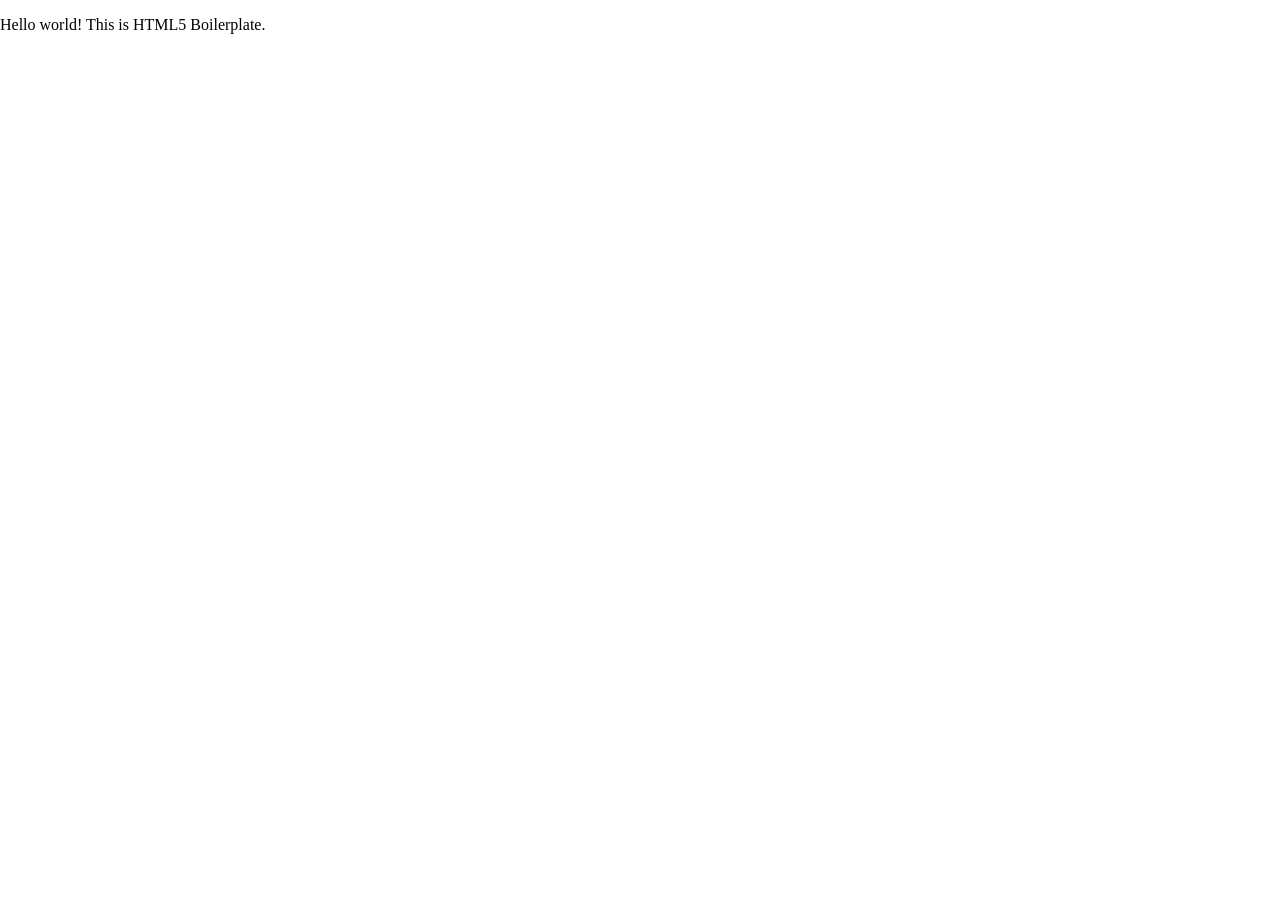
==== about/index.html @ c02803d5 "Initial commit of the unplugged website." ====
<!doctype html>
<html class="no-js" lang="">

<head>
  <meta charset="utf-8">
  <title></title>
  <meta name="description" content="">
  <meta name="viewport" content="width=device-width, initial-scale=1">

  <meta property="og:title" content="">
  <meta property="og:type" content="">
  <meta property="og:url" content="">
  <meta property="og:image" content="">

  <link rel="manifest" href="../site.webmanifest">
  <link rel="apple-touch-icon" href="../icon.png">
  <!-- Place favicon.ico in the root directory -->

  <link rel="stylesheet" href="../css/normalize.css">
  <link rel="stylesheet" href="../css/main.css">

  <meta name="theme-color" content="#fafafa">
</head>

<body>

  <!-- Add your site or application content here -->
  <p>Hello world! This is HTML5 Boilerplate.</p>
  <script src="../js/vendor/modernizr-3.11.2.min.js"></script>
  <script src="../js/plugins.js"></script>
  <script src="../js/main.js"></script>

  <!-- Google Analytics: change UA-XXXXX-Y to be your site's ID. -->
  <script>
    window.ga = function () { ga.q.push(arguments) }; ga.q = []; ga.l = +new Date;
    ga('create', 'UA-XXXXX-Y', 'auto'); ga('set', 'anonymizeIp', true); ga('set', 'transport', 'beacon'); ga('send', 'pageview')
  </script>
  <script src="https://www.google-analytics.com/analytics.js" async></script>
</body>

</html>
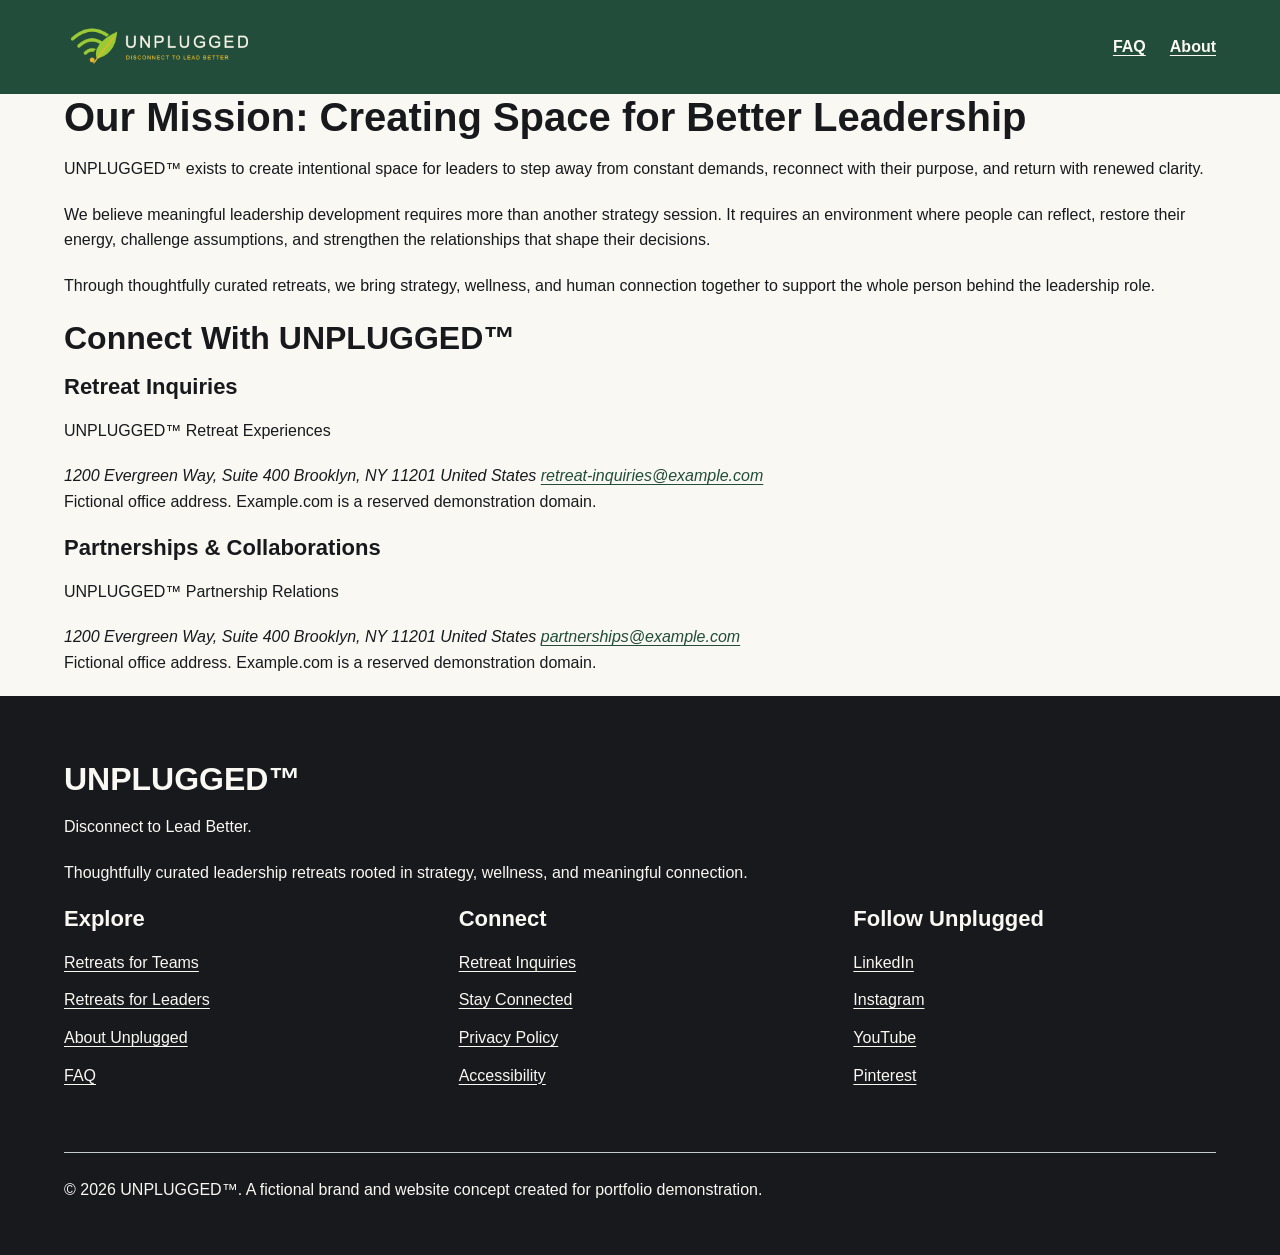
==== commit 4d1717c2: "New about page for the responsive website." ====
--- a/about/index.html
+++ b/about/index.html
@@ -1,10 +1,10 @@
 <!doctype html>
-<html class="no-js" lang="">
+<html class="no-js" lang="en">
 
 <head>
   <meta charset="utf-8">
-  <title></title>
-  <meta name="description" content="">
+  <title>Unplugged Retreat Experience</title>
+  <meta name="description" content="Leadership retreat website.">
   <meta name="viewport" content="width=device-width, initial-scale=1">
 
   <meta property="og:title" content="">
@@ -12,11 +12,12 @@
   <meta property="og:url" content="">
   <meta property="og:image" content="">
 
-  <link rel="manifest" href="../site.webmanifest">
-  <link rel="apple-touch-icon" href="../icon.png">
+  <link rel="manifest" href="site.webmanifest">
+  <link rel="apple-touch-icon" href="icon.png">
   <!-- Place favicon.ico in the root directory -->
 
   <link rel="stylesheet" href="../css/normalize.css">
+   <link rel="stylesheet" href="https://cdnjs.cloudflare.com/ajax/libs/font-awesome/6.7.2/css/all.min.css">
   <link rel="stylesheet" href="../css/main.css">
 
   <meta name="theme-color" content="#fafafa">
@@ -25,7 +26,140 @@
 <body>
 
   <!-- Add your site or application content here -->
-  <p>Hello world! This is HTML5 Boilerplate.</p>
+  
+
+<header class="site-header">
+
+  <div class="content-wrapper">
+        <a href="../index.html"><img src="../img/logos/unplugged-logo-horizontal-on-green.png" alt="Unplugged — Disconnect to Lead Better">
+      </a>
+      
+      <nav>
+        <ul>
+          <li><a href="../faq/index.html">FAQ</a></li>
+          <li><a href="../about/index.html">About</a></li>
+        </ul>
+      </nav>
+    
+    </div>
+
+</header>
+
+
+
+
+
+
+
+
+
+
+<main>
+
+<section class="mission">
+        <div class="content-wrapper">
+       <div class="mission-content">
+      <h1>Our Mission: Creating Space for Better Leadership</h1>
+      <p>UNPLUGGED™ exists to create intentional space for leaders to step away from constant demands, reconnect with their purpose, and return with renewed clarity.</p>
+      <p>We believe meaningful leadership development requires more than another strategy session. It requires an environment where people can reflect, restore their energy, challenge assumptions, and strengthen the relationships that shape their decisions.</p>
+      <p>Through thoughtfully curated retreats, we bring strategy, wellness, and human connection together to support the whole person behind the leadership role.</p>
+        </div>
+      </div>
+
+</section>
+
+
+
+
+<section class="map">
+<figure></figure>
+
+</section>
+
+
+
+<section class="contact">
+          <div class="content-wrapper">
+            <h2>Connect With UNPLUGGED™</h2>
+        <div class="contact-content">
+          <div class="retreat-inquiries">
+      <h3>Retreat Inquiries</h3>
+      <p>UNPLUGGED™ Retreat Experiences</p>
+      <address>1200 Evergreen Way, Suite 400 Brooklyn, NY 11201 United States <a href="mailto:retreat-inquiries@example.com">retreat-inquiries@example.com</a></address>
+      
+      <p>Fictional office address. Example.com is a reserved demonstration domain.</p>
+          </div>
+          <div class="partnerships">
+            <h3>Partnerships & Collaborations</h3>
+      <p>UNPLUGGED™ Partnership Relations</p>
+      <address>1200 Evergreen Way, Suite 400 Brooklyn, NY 11201 United States <a href="mailto:partnerships@example.com">partnerships@example.com</a></address>
+      <p>Fictional office address. Example.com is a reserved demonstration domain.</p>
+          </div>
+      
+        </div>
+          </div>
+
+
+</section>
+
+
+
+</main>
+
+
+
+
+
+
+
+
+
+        <footer class="site-footer">
+       <div class="content-wrapper">
+        <div class="footer-brand">
+          <h2>UNPLUGGED™</h2>
+           <p>Disconnect to Lead Better.</p>
+            <p>Thoughtfully curated leadership retreats rooted in strategy, wellness, and meaningful connection.</p>
+        </div>
+        <div class="footer-navigation">
+          <nav class="footer-explore">
+            <h3>Explore</h3>
+            <ul>
+              <li><a href="../#team">Retreats for Teams</a></li>
+              <li><a href="../#leaders">Retreats for Leaders</a></li>
+              <li><a href="../about">About Unplugged</a> </li>
+              <li><a href="../faq">FAQ</a></li>
+            </ul>
+          </nav>
+          <nav class="footer-connect">
+            <h3>Connect</h3>
+            <ul>
+              <li><a href="../#inquiries">Retreat Inquiries</a></li>
+              <li><a href="../#connect">Stay Connected</a></li>
+              <li><a href="/privacy-policy">Privacy Policy</a></li>
+              <li><a href="/accessibility">Accessibility</a></li>
+            </ul>
+          </nav>
+          <nav class="footer-social">
+            <h3>Follow Unplugged</h3>
+            <ul>
+              <li><a href="#">LinkedIn</a></li>
+              <li><a href="#">Instagram</a></li>
+              <li><a href="#">YouTube</a></li>
+              <li><a href="#">Pinterest</a></li>
+            </ul>
+          </nav>
+          </div>
+        <div class="footer-bottom">
+        <p>© 2026 UNPLUGGED™. A fictional brand and website concept created for portfolio demonstration.</p>
+        </div>
+       
+      </div>
+      
+    </footer>
+
+
+
   <script src="../js/vendor/modernizr-3.11.2.min.js"></script>
   <script src="../js/plugins.js"></script>
   <script src="../js/main.js"></script>
--- a/css/main.css
+++ b/css/main.css
@@ -0,0 +1,756 @@
+/*! HTML5 Boilerplate v8.0.0 | MIT License | https://html5boilerplate.com/ */
+
+/* main.css 2.1.0 | MIT License | https://github.com/h5bp/main.css#readme */
+/*
+ * What follows is the result of much research on cross-browser styling.
+ * Credit left inline and big thanks to Nicolas Gallagher, Jonathan Neal,
+ * Kroc Camen, and the H5BP dev community and team.
+ */
+
+/* ==========================================================================
+   Base styles: opinionated defaults
+   ========================================================================== */
+
+html {
+  color: #222;
+  font-size: 1em;
+  line-height: 1.4;
+}
+
+/*
+ * Remove text-shadow in selection highlight:
+ * https://twitter.com/miketaylr/status/12228805301
+ *
+ * Vendor-prefixed and regular ::selection selectors cannot be combined:
+ * https://stackoverflow.com/a/16982510/7133471
+ *
+ * Customize the background color to match your design.
+ */
+
+::-moz-selection {
+  background: #b3d4fc;
+  text-shadow: none;
+}
+
+::selection {
+  background: #b3d4fc;
+  text-shadow: none;
+}
+
+/*
+ * A better looking default horizontal rule
+ */
+
+hr {
+  display: block;
+  height: 1px;
+  border: 0;
+  border-top: 1px solid #ccc;
+  margin: 1em 0;
+  padding: 0;
+}
+
+/*
+ * Remove the gap between audio, canvas, iframes,
+ * images, videos and the bottom of their containers:
+ * https://github.com/h5bp/html5-boilerplate/issues/440
+ */
+
+audio,
+canvas,
+iframe,
+img,
+svg,
+video {
+  vertical-align: middle;
+}
+
+/*
+ * Remove default fieldset styles.
+ */
+
+fieldset {
+  border: 0;
+  margin: 0;
+  padding: 0;
+}
+
+/*
+ * Allow only vertical resizing of textareas.
+ */
+
+textarea {
+  resize: vertical;
+}
+
+/* ==========================================================================
+   Author's custom styles
+   ========================================================================== */
+
+   *, *::before, *::after {
+    box-sizing: border-box;
+   }
+    
+
+
+
+/* ==========================================================================
+   Helper classes
+   ========================================================================== */
+
+/*
+ * Hide visually and from screen readers
+ */
+
+.hidden,
+[hidden] {
+  display: none !important;
+}
+
+/*
+ * Hide only visually, but have it available for screen readers:
+ * https://snook.ca/archives/html_and_css/hiding-content-for-accessibility
+ *
+ * 1. For long content, line feeds are not interpreted as spaces and small width
+ *    causes content to wrap 1 word per line:
+ *    https://medium.com/@jessebeach/beware-smushed-off-screen-accessible-text-5952a4c2cbfe
+ */
+
+.sr-only {
+  border: 0;
+  clip: rect(0, 0, 0, 0);
+  height: 1px;
+  margin: -1px;
+  overflow: hidden;
+  padding: 0;
+  position: absolute;
+  white-space: nowrap;
+  width: 1px;
+  /* 1 */
+}
+
+/*
+ * Extends the .sr-only class to allow the element
+ * to be focusable when navigated to via the keyboard:
+ * https://www.drupal.org/node/897638
+ */
+
+.sr-only.focusable:active,
+.sr-only.focusable:focus {
+  clip: auto;
+  height: auto;
+  margin: 0;
+  overflow: visible;
+  position: static;
+  white-space: inherit;
+  width: auto;
+}
+
+/*
+ * Hide visually and from screen readers, but maintain layout
+ */
+
+.invisible {
+  visibility: hidden;
+}
+
+/*
+ * Clearfix: contain floats
+ *
+ * For modern browsers
+ * 1. The space content is one way to avoid an Opera bug when the
+ *    `contenteditable` attribute is included anywhere else in the document.
+ *    Otherwise it causes space to appear at the top and bottom of elements
+ *    that receive the `clearfix` class.
+ * 2. The use of `table` rather than `block` is only necessary if using
+ *    `:before` to contain the top-margins of child elements.
+ */
+
+.clearfix::before,
+.clearfix::after {
+  content: " ";
+  display: table;
+}
+
+.clearfix::after {
+  clear: both;
+}
+
+/* ==========================================================================
+   EXAMPLE Media Queries for Responsive Design.
+   These examples override the primary ('mobile first') styles.
+   Modify as content requires.
+   ========================================================================== */
+
+@media only screen and (min-width: 35em) {
+  /* Style adjustments for viewports that meet the condition */
+}
+
+@media print,
+  (-webkit-min-device-pixel-ratio: 1.25),
+  (min-resolution: 1.25dppx),
+  (min-resolution: 120dpi) {
+  /* Style adjustments for high resolution devices */
+}
+
+/* Seven Unplugged color properties */
+:root {
+  --color-forest: #214D3A;
+  --color-navy: #142B49;
+  --color-gold: #F2D447;
+  --color-lavender: #A99AD6;
+  --color-silver: #C4CBD3;
+  --color-onyx: #17191D;
+  --color-cream: #FAF8F2;
+}
+
+body {
+  background-color: var(--color-cream);
+  color: var(--color-onyx);
+  font-family: Arial, sans-serif;
+  line-height: 1.6;
+}
+
+
+h1 {
+font-size: 2.5rem;
+line-height: 1.15;
+}
+
+h2 {
+font-size: 2rem;
+line-height: 1.2;
+}
+
+h3 {
+font-size: 1.375rem;
+line-height: 1.3;
+}
+
+h1, h2, h3 {
+  margin-top: 0;
+  margin-bottom: 1rem;
+  font-weight: 700;
+}
+
+p {
+  font-size: 1rem;
+  line-height: 1.6;
+  margin-top: 0;
+  margin-bottom: 1.25rem;
+}
+
+img {
+  max-width: 100%;
+  height: auto;
+}
+
+a {
+  color: var(--color-forest);
+  text-underline-offset: 0.2em;
+}
+
+a:focus-visible {
+  outline: 3px solid var(--color-navy);
+  outline-offset: 3px;
+}
+
+.site-header a:focus-visible, .hero-area a:focus-visible, .site-footer a:focus-visible {
+  outline-color: var(--color-gold);
+}
+
+.content-wrapper {
+  max-width: 1200px;
+  margin: 0 auto;
+  padding: 0 24px;
+}
+
+.site-header {
+  background-color: var(--color-forest);
+  padding: 1.25rem 0;
+}
+
+.site-header .content-wrapper {
+  display: flex;
+  flex-direction: column;
+  align-items: center;
+  gap: 1.25rem;
+}
+
+
+
+.site-header .content-wrapper > a {
+  display: block;
+  width: 220px;
+  max-width: 100%;
+  flex-shrink: 1;
+}
+  
+
+
+.site-header img {
+  width: 100%;
+  max-width: 220px;
+  height: auto;
+}
+
+.site-header nav {
+  display: flex;
+  gap: 1.5rem;
+  flex-wrap: wrap;
+  justify-content: center;
+}
+
+
+.site-header nav ul {
+  list-style: none;
+  padding: 0;
+  margin: 0;
+  display: flex;
+  gap: 1.5rem;
+  flex-wrap: wrap;
+}
+
+.site-header nav li {
+    margin: 0;
+}
+
+
+.site-header a {
+  color: var(--color-cream);
+  font-weight: 700;
+}
+
+.hero-area {
+  background-color: var(--color-navy);
+  color: var(--color-cream);
+  padding: 5rem 0;
+  text-align: center;
+}
+
+.hero-area h1 {
+  font-size: 3rem;
+  max-width: 850px;
+  margin-left: auto;
+  margin-right: auto;
+}
+
+.hero-area p {
+  max-width: 700px;
+  margin-left: auto;
+  margin-right: auto;
+}
+
+.hero-area a {
+  color: var(--color-gold);
+}
+
+
+.retreat-pathways {
+  padding: 5rem 0;
+}
+
+.retreat-pathways .content-wrapper {
+  display: grid;
+  gap: 2rem;
+}
+
+
+.retreat-pathways h2 {
+  grid-column: 1 / -1;
+}
+
+
+.retreat-pathways > .content-wrapper > p {
+  grid-column: 1 / -1;
+}
+
+
+.teams {
+  background-color: var(--color-forest);
+  color: var(--color-cream);
+  padding: 2.5rem;
+  border-radius: 1rem;
+}
+
+.leaders {
+  background-color: var(--color-silver);
+  color: var(--color-onyx);
+  padding: 2.5rem;
+  border-radius: 1rem;
+}
+
+
+.teams a {
+  color: var(--color-gold);
+}
+
+.leaders a {
+  color: var(--color-navy);
+}
+
+.leadership-pillars {
+  padding: 5rem 0;
+  background-color: var(--color-cream);
+}
+
+
+.pillars-container {
+  display: grid;
+  gap: 1.5rem;
+}
+
+
+.pillars-container > div {
+  padding: 2rem;
+  border: 1px solid var(--color-silver);
+  border-radius: 1rem;
+}
+
+
+.global-destinations {
+  padding: 5rem 0;
+  background-color:var(--color-navy);
+  color: var(--color-cream);
+}
+.destinations-container	{
+  display: grid;
+  gap: 1.5rem;
+  max-width: 1200px;
+  margin: 0 auto;
+  padding: 0 24px;
+}
+.destinations-container > div	{
+  background-color: var(--color-cream);
+  color: var(--color-onyx);
+  padding: 2rem;
+  border-radius: 1rem;
+}
+.nourishment-restoration	{
+  padding: 5rem 0;
+}
+
+.nourishment-restoration h2	{
+  grid-column: 1 / -1;
+}
+
+.nourishment-restoration .content-wrapper	{
+  display: grid;
+  gap: 1.5rem;
+}
+.nourishment-restoration > .content-wrapper > p	{
+  grid-column: 1 / -1;
+}
+.nourishment-restoration .content-wrapper > div	{
+  padding: 2rem;
+  background-color: white;
+  border-radius: 1rem;
+}
+.mindful-design	{
+  padding: 5rem 0;
+  background-color: var(--color-forest);
+  color: var(--color-cream);
+}
+.mindful-design h2	{
+  grid-column: 1 / -1;
+}
+.mindful-design > .content-wrapper > p	{
+  grid-column: 1 / -1;
+}
+.mindful-design > .content-wrapper	{
+  display: grid;
+  gap: 2rem;
+
+}
+
+
+.mindful-step {
+  padding: 1.5rem 0;
+  border-bottom: 1px solid var(--color-silver);
+}
+
+
+
+.unplugged-experience	{
+  padding: 5rem 0;
+}
+.unplugged-experience h2	{
+  grid-column: 1 / -1;
+}
+.unplugged-experience > .content-wrapper	{
+  display: grid;
+  gap: 2rem;
+}
+
+.unplugged-experience > .content-wrapper > p	{
+  grid-column: 1 / -1;
+}
+
+.experience-step {
+  padding: 1.5rem 0;
+  border-bottom: 1px solid var(--color-silver);
+}
+
+
+.leadership-perspective	{
+  padding: 5rem 0;
+  background-color: var(--color-silver);
+}
+.leadership-perspective blockquote	{
+  font-size: 1.5rem;
+  line-height: 1.5;
+  margin: 0;
+}
+.stay-connected	{
+  padding: 5rem 0;
+  text-align: center;
+}
+.stay-connected input	{
+  padding: 0.875rem;
+  max-width: 100%;
+}
+.stay-connected button	{
+  padding: 0.875rem 1.5rem;
+  border-radius: 0.5rem;
+}
+.site-footer	{
+  background-color: var(--color-onyx);
+  color: var(--color-cream);
+  padding: 4rem 0 2rem;
+}
+.site-footer a	{
+  color: var(--color-cream);
+}
+
+.footer-navigation	{
+  display: grid;
+  gap: 2rem;
+}
+.footer-navigation ul {
+  list-style: none;
+  padding: 0;
+}
+.footer-navigation li	{
+  margin-bottom: 0.75rem;
+}
+.footer-bottom	{
+  margin-top: 3rem;
+  padding-top: 1.5rem;
+  border-top: 1px solid var(--color-silver);
+}
+
+
+.mindful-step	{
+   border-radius:	0.75rem;
+   padding:	2rem;
+   background-color:	var(--color-navy);
+  }
+
+
+
+.experience-step	{
+  border-radius:	0.75rem;
+  padding:	2rem;
+  background-color:	white;
+}
+
+.signup-container	{
+  max-width:	650px;
+  margin:	0 auto;
+}
+
+.stay-connected input	{
+  border:	1px solid var(--color-navy);
+  border-radius:	0.5rem;
+}
+
+
+.stay-connected button:disabled	{
+  cursor:	not-allowed;
+  opacity:	0.65;
+}
+
+
+
+
+.features	{
+  padding: 5rem 0;
+  background-color: var(--color-cream);
+}
+.features-intro	{
+  max-width: 800px;
+}
+.features-items	{
+  display: grid;
+  gap: 1.5rem;
+}
+.feature-item	{
+  padding: 2rem;
+  border: 1px solid var(--color-silver);
+  border-radius: 1rem;
+}
+.fontawesome-icon	{
+  min-height: 3rem;
+  margin-bottom: 1rem;
+  display: inline-block;
+  font-size: 2rem;
+  color: var(--color-forest);
+}
+.features-item-description	{
+  margin-bottom: 0;
+}
+.reviews	{
+  padding: 5rem 0;
+  background-color: var(--color-silver);
+}
+.reviews-items	{
+  display: grid;
+  gap: 2rem;
+}
+.review-item	{
+  background-color: var(--color-cream);
+  padding: 2rem;
+  border-radius: 1rem;
+}
+.review-description	{
+  line-height: 1.6;
+}
+.review-disclaimer	{
+  font-size: 0.875rem;
+  margin-top: 1.5rem;
+}
+
+
+
+
+
+
+
+
+
+@media (min-width: 48rem) {
+.site-header .content-wrapper	{
+flex-direction: row;
+justify-content: space-between;
+}
+
+.retreat-pathways .content-wrapper	{
+  grid-template-columns: repeat(2, 1fr);}
+
+.pillars-container	{
+  grid-template-columns: repeat(3, 1fr);}
+
+.destinations-container	{
+  grid-template-columns: repeat(2, 1fr);}
+
+.nourishment-restoration > .content-wrapper	{
+  grid-template-columns:	repeat(3, minmax(0, 1fr));
+}
+.mindful-design > .content-wrapper	{
+  grid-template-columns:	repeat(3, minmax(0, 1fr));}
+.unplugged-experience > .content-wrapper	{
+  grid-template-columns:	repeat(2, minmax(0, 1fr));}
+
+.features-items	{grid-template-columns:	repeat(2, minmax(0, 1fr));}
+.reviews-items	{grid-template-columns:	repeat(2, minmax(0, 1fr));}
+
+
+.footer-navigation	{
+  grid-template-columns: repeat(3, 1fr);}
+
+
+}
+
+
+
+@media (min-width: 64rem) {
+  .hero-area h1	{
+    font-size: 4.5rem;}
+  
+  .destinations-container	{
+    grid-template-columns: repeat(4, 1fr);}
+
+  .features-items	{
+    grid-template-columns:	repeat(3, minmax(0, 1fr));}
+
+}
+
+
+
+
+
+/* ==========================================================================
+   Print styles.
+   Inlined to avoid the additional HTTP request:
+   https://www.phpied.com/delay-loading-your-print-css/
+   ========================================================================== */
+
+@media print {
+  *,
+  *::before,
+  *::after {
+    background: #fff !important;
+    color: #000 !important;
+    /* Black prints faster */
+    box-shadow: none !important;
+    text-shadow: none !important;
+  }
+
+  a,
+  a:visited {
+    text-decoration: underline;
+  }
+
+  a[href]::after {
+    content: " (" attr(href) ")";
+  }
+
+  abbr[title]::after {
+    content: " (" attr(title) ")";
+  }
+
+  /*
+   * Don't show links that are fragment identifiers,
+   * or use the `javascript:` pseudo protocol
+   */
+  a[href^="#"]::after,
+  a[href^="javascript:"]::after {
+    content: "";
+  }
+
+  pre {
+    white-space: pre-wrap !important;
+  }
+
+  pre,
+  blockquote {
+    border: 1px solid #999;
+    page-break-inside: avoid;
+  }
+
+  /*
+   * Printing Tables:
+   * https://web.archive.org/web/20180815150934/http://css-discuss.incutio.com/wiki/Printing_Tables
+   */
+  thead {
+    display: table-header-group;
+  }
+
+  tr,
+  img {
+    page-break-inside: avoid;
+  }
+
+  p,
+  h2,
+  h3 {
+    orphans: 3;
+    widows: 3;
+  }
+
+  h2,
+  h3 {
+    page-break-after: avoid;
+  }
+}
+
